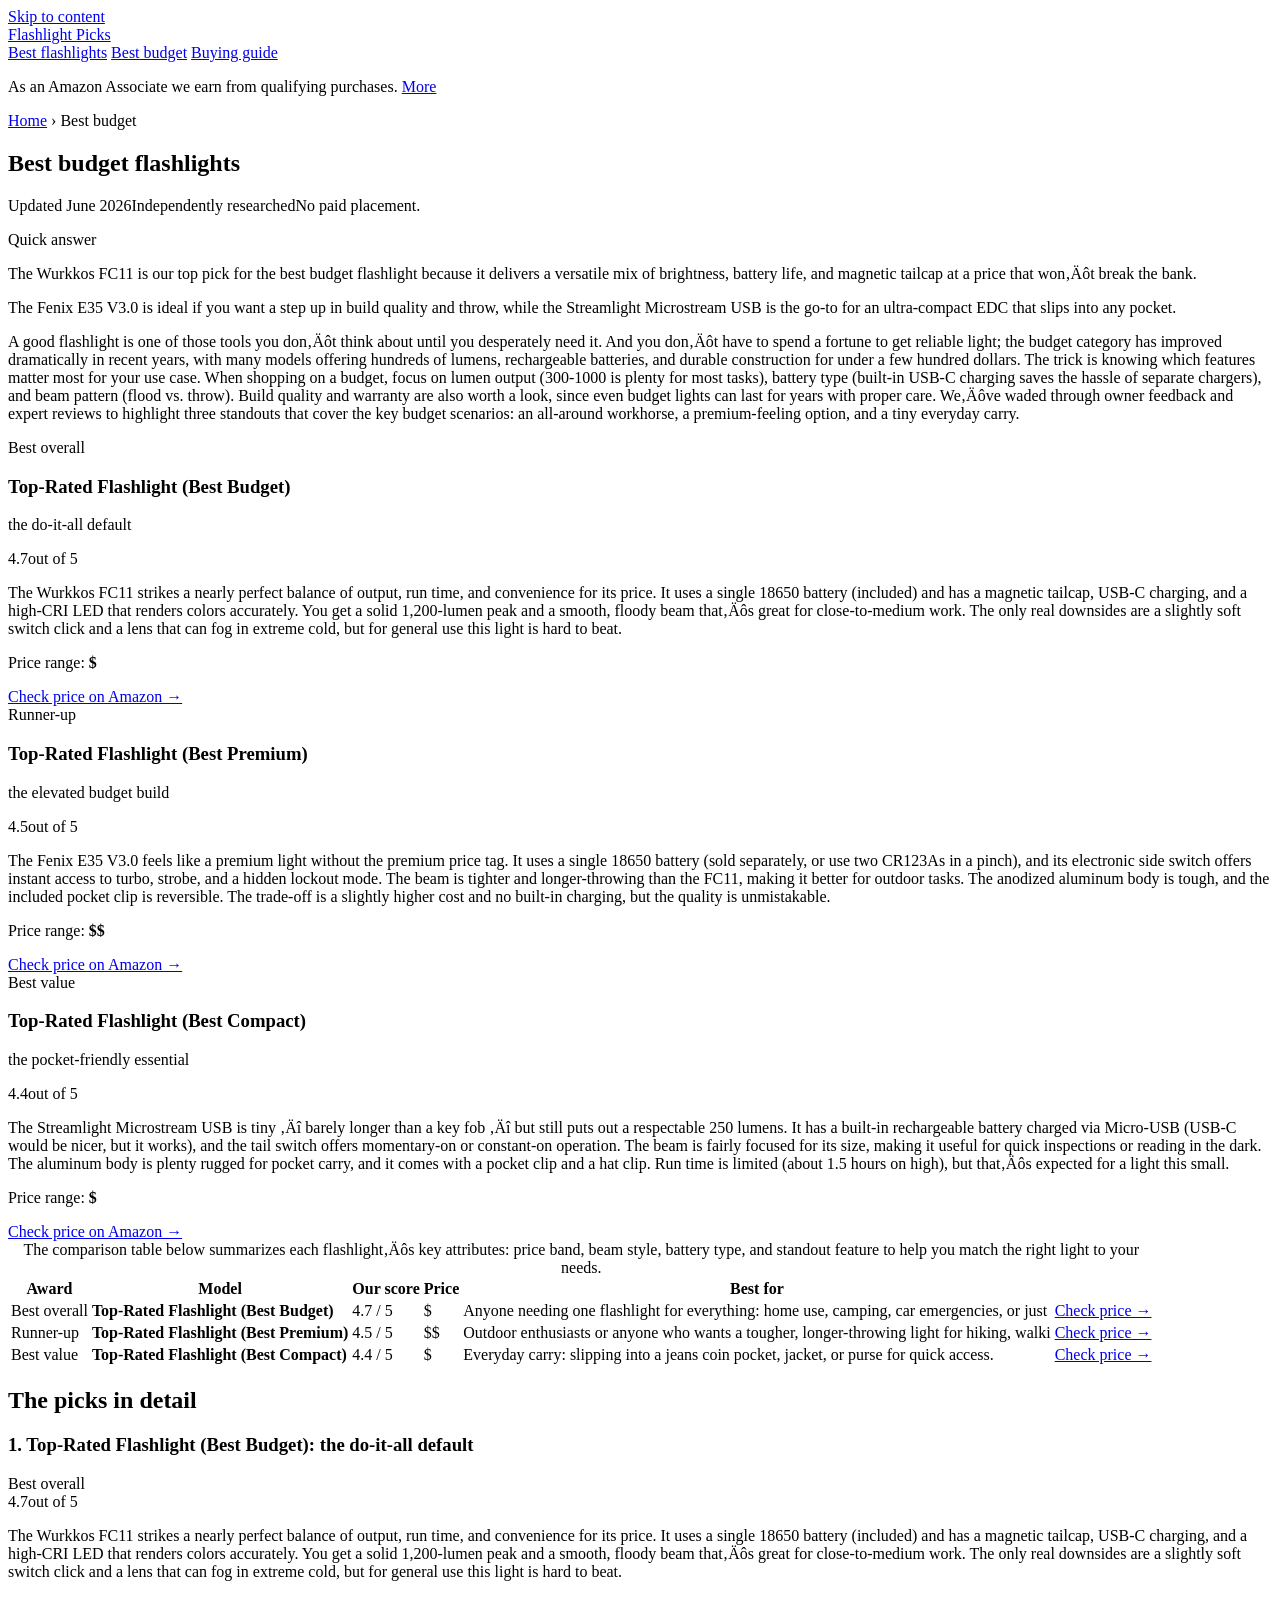
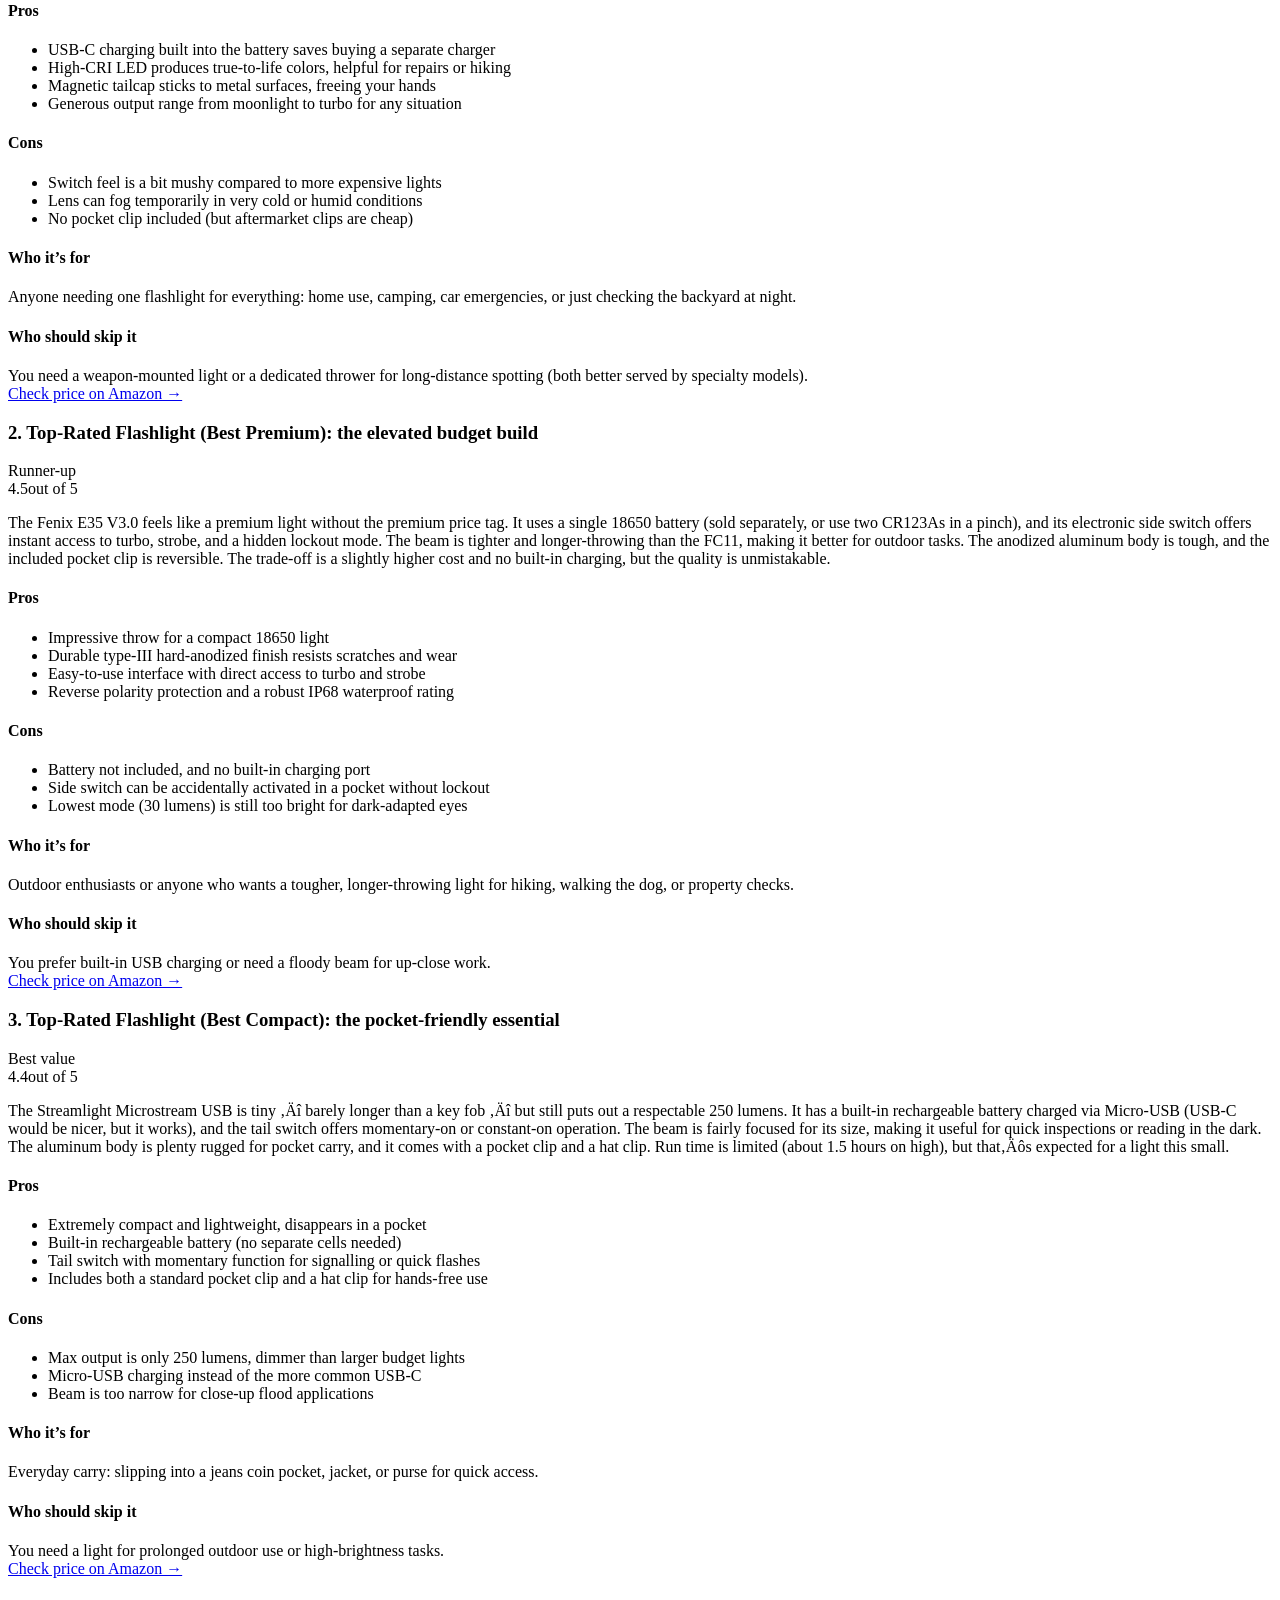
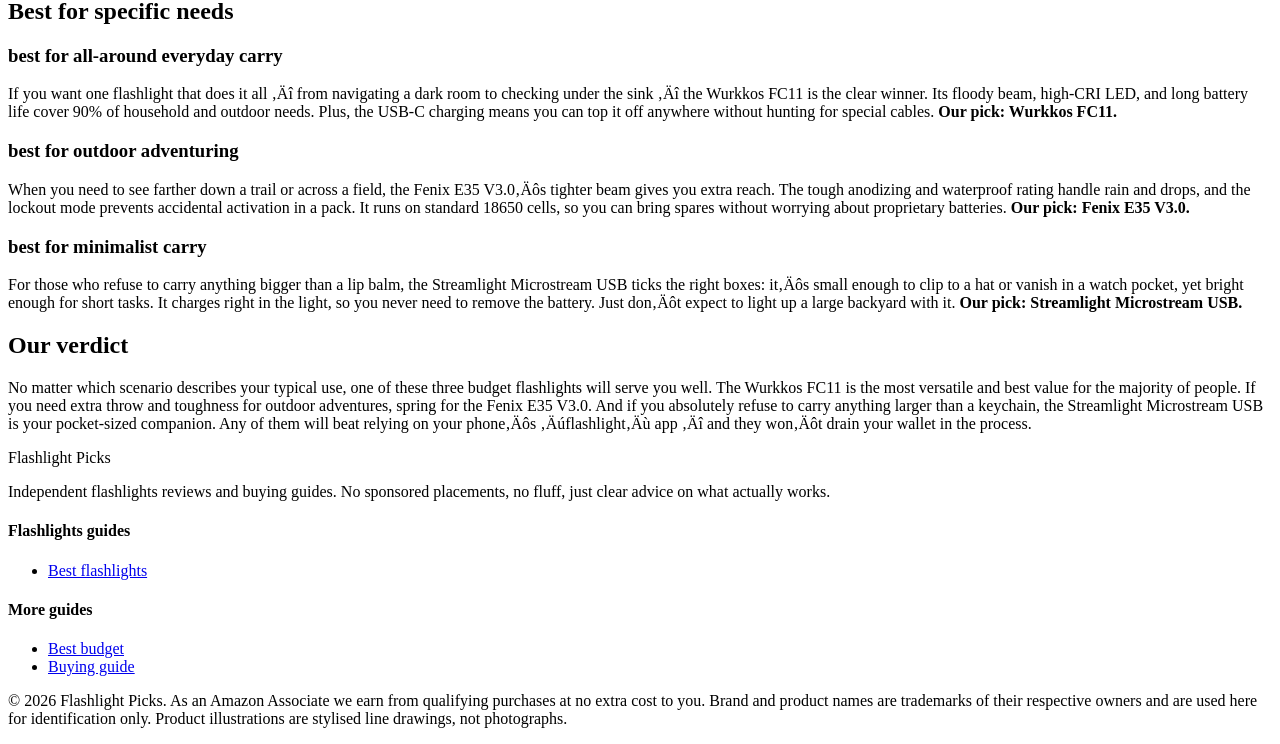
==== best-budget-flashlight/index.html @ 07f3cae0 "Rebuild with gold-standard generator: fix /<repo>/ link prefix, add SEO + GEO + JSON-LD" ====
<!DOCTYPE html>
<html lang="en">
<head>
  <meta charset="UTF-8">
  <meta name="viewport" content="width=device-width, initial-scale=1">
  <title>Best budget flashlights for 2026 | Flashlight Picks</title>
  <meta name="description" content="The best budget flashlights in 2026. Great performance without the premium price.">
  <link rel="canonical" href="https://lee-fuhr.github.io/flashlight-picks/best-budget-flashlight/">
  <meta name="robots" content="index, follow, max-image-preview:large">
  <meta property="og:type" content="article">
  <meta property="og:site_name" content="Flashlight Picks">
  <meta property="og:title" content="Best budget flashlights for 2026 | Flashlight Picks">
  <meta property="og:description" content="The best budget flashlights in 2026. Great performance without the premium price.">
  <meta property="og:url" content="https://lee-fuhr.github.io/flashlight-picks/best-budget-flashlight/">
  <meta name="twitter:card" content="summary_large_image">
  <meta name="twitter:title" content="Best budget flashlights for 2026 | Flashlight Picks">
  <meta name="twitter:description" content="The best budget flashlights in 2026. Great performance without the premium price.">
  <link rel="stylesheet" href="/flashlight-picks/css/style.css">
  <script defer data-domain="lee-fuhr.github.io/flashlight-picks" src="https://plausible.io/js/script.js"></script>
<script type="application/ld+json">
{
  "@context": "https://schema.org",
  "@graph": [
    {
      "@type": "WebSite",
      "@id": "https://lee-fuhr.github.io/flashlight-picks/#website",
      "url": "https://lee-fuhr.github.io/flashlight-picks/",
      "name": "Flashlight Picks",
      "publisher": {
        "@type": "Organization",
        "name": "Flashlight Picks"
      }
    },
    {
      "@type": "BreadcrumbList",
      "itemListElement": [
        {
          "@type": "ListItem",
          "position": 1,
          "name": "Home",
          "item": "https://lee-fuhr.github.io/flashlight-picks/"
        },
        {
          "@type": "ListItem",
          "position": 2,
          "name": "Best budget",
          "item": "https://lee-fuhr.github.io/flashlight-picks/best-budget-flashlight/"
        }
      ]
    },
    {
      "@type": "ItemList",
      "name": "Best budget flashlights",
      "itemListOrder": "https://schema.org/ItemListOrderDescending",
      "numberOfItems": 3,
      "itemListElement": [
        {
          "@type": "ListItem",
          "position": 1,
          "item": {
            "@type": "Product",
            "name": "Top-Rated Flashlight (Best Budget)",
            "description": "",
            "review": {
              "@type": "Review",
              "reviewBody": "",
              "author": {
                "@type": "Organization",
                "name": "Flashlight Picks"
              },
              "reviewRating": {
                "@type": "Rating",
                "ratingValue": 4.7,
                "bestRating": 5,
                "worstRating": 1
              }
            },
            "offers": {
              "@type": "Offer",
              "url": "https://www.amazon.com/s?k=Top-Rated+Flashlight+%28Best+Budget%29&tag=leefuhrpicks-20",
              "availability": "https://schema.org/InStock",
              "priceCurrency": "USD"
            }
          }
        },
        {
          "@type": "ListItem",
          "position": 2,
          "item": {
            "@type": "Product",
            "name": "Top-Rated Flashlight (Best Premium)",
            "description": "",
            "review": {
              "@type": "Review",
              "reviewBody": "",
              "author": {
                "@type": "Organization",
                "name": "Flashlight Picks"
              },
              "reviewRating": {
                "@type": "Rating",
                "ratingValue": 4.5,
                "bestRating": 5,
                "worstRating": 1
              }
            },
            "offers": {
              "@type": "Offer",
              "url": "https://www.amazon.com/s?k=Top-Rated+Flashlight+%28Best+Premium%29&tag=leefuhrpicks-20",
              "availability": "https://schema.org/InStock",
              "priceCurrency": "USD"
            }
          }
        },
        {
          "@type": "ListItem",
          "position": 3,
          "item": {
            "@type": "Product",
            "name": "Top-Rated Flashlight (Best Compact)",
            "description": "",
            "review": {
              "@type": "Review",
              "reviewBody": "",
              "author": {
                "@type": "Organization",
                "name": "Flashlight Picks"
              },
              "reviewRating": {
                "@type": "Rating",
                "ratingValue": 4.4,
                "bestRating": 5,
                "worstRating": 1
              }
            },
            "offers": {
              "@type": "Offer",
              "url": "https://www.amazon.com/s?k=Top-Rated+Flashlight+%28Best+Compact%29&tag=leefuhrpicks-20",
              "availability": "https://schema.org/InStock",
              "priceCurrency": "USD"
            }
          }
        }
      ]
    },
    {
      "@type": "WebPage",
      "@id": "https://lee-fuhr.github.io/flashlight-picks/best-budget-flashlight/#webpage",
      "url": "https://lee-fuhr.github.io/flashlight-picks/best-budget-flashlight/",
      "name": "Best budget flashlights for 2026",
      "description": "The best budget flashlights in 2026. Great performance without the premium price.",
      "isPartOf": {
        "@id": "https://lee-fuhr.github.io/flashlight-picks/#website"
      }
    }
  ]
}
</script>
</head>
<body>
  <a class="skip-link" href="#main">Skip to content</a>
  <header>
    <div class="container">
      <a class="brand" href="/flashlight-picks/">Flashlight <span class="dot">Picks</span></a>
      <nav>
      <a href="/flashlight-picks/best-flashlight/">Best flashlights</a>
      <a href="/flashlight-picks/best-budget-flashlight/">Best budget</a>
      <a href="/flashlight-picks/flashlight-buying-guide/">Buying guide</a>
      </nav>
    </div>
  </header>
  <main id="main">
    <div class="container">
      <p class="affiliate-note">As an Amazon Associate we earn from qualifying purchases. <a href="#site-footer">More</a></p>
      <article>
<div class="breadcrumb"><a href="/flashlight-picks/">Home</a> › Best budget</div>
<h1>Best budget flashlights</h1>

<p class="updated"><span class="pill live">Updated June 2026</span><span class="pill">Independently researched</span><span>No paid placement.</span></p>

<div class="tldr"><span class="tldr-label">Quick answer</span>
<p>The Wurkkos FC11 is our top pick for the best budget flashlight because it delivers a versatile mix of brightness, battery life, and magnetic tailcap at a price that won‚Äôt break the bank.</p>
<p>The Fenix E35 V3.0 is ideal if you want a step up in build quality and throw, while the Streamlight Microstream USB is the go-to for an ultra-compact EDC that slips into any pocket.</p>
</div>

<p>A good flashlight is one of those tools you don‚Äôt think about until you desperately need it. And you don‚Äôt have to spend a fortune to get reliable light; the budget category has improved dramatically in recent years, with many models offering hundreds of lumens, rechargeable batteries, and durable construction for under a few hundred dollars. The trick is knowing which features matter most for your use case. When shopping on a budget, focus on lumen output (300-1000 is plenty for most tasks), battery type (built-in USB-C charging saves the hassle of separate chargers), and beam pattern (flood vs. throw). Build quality and warranty are also worth a look, since even budget lights can last for years with proper care. We‚Äôve waded through owner feedback and expert reviews to highlight three standouts that cover the key budget scenarios: an all-around workhorse, a premium-feeling option, and a tiny everyday carry.</p>

<div class="picks">
  <div class="pick is-top">
    <span class="ribbon best">Best overall</span>
    
    <div class="pick-body">
    <h3>Top-Rated Flashlight (Best Budget)</h3>
    <p class="pick-sub">the do-it-all default</p>
    <span class="stars"><span class="num">4.7</span><span class="bar"><span style="width:94%"></span></span><span>out of 5</span></span>
    <p class="blurb">The Wurkkos FC11 strikes a nearly perfect balance of output, run time, and convenience for its price. It uses a single 18650 battery (included) and has a magnetic tailcap, USB-C charging, and a high-CRI LED that renders colors accurately. You get a solid 1,200-lumen peak and a smooth, floody beam that‚Äôs great for close-to-medium work. The only real downsides are a slightly soft switch click and a lens that can fog in extreme cold, but for general use this light is hard to beat.</p>
    <p class="price-range">Price range: <b>$</b></p>
    <a class="btn-amazon full" href="https://www.amazon.com/s?k=Top-Rated+Flashlight+%28Best+Budget%29&tag=leefuhrpicks-20" rel="nofollow sponsored noopener" target="_blank">Check price on Amazon &rarr;</a>
    </div>
  </div>
  <div class="pick">
    <span class="ribbon runner">Runner-up</span>
    
    <div class="pick-body">
    <h3>Top-Rated Flashlight (Best Premium)</h3>
    <p class="pick-sub">the elevated budget build</p>
    <span class="stars"><span class="num">4.5</span><span class="bar"><span style="width:90%"></span></span><span>out of 5</span></span>
    <p class="blurb">The Fenix E35 V3.0 feels like a premium light without the premium price tag. It uses a single 18650 battery (sold separately, or use two CR123As in a pinch), and its electronic side switch offers instant access to turbo, strobe, and a hidden lockout mode. The beam is tighter and longer-throwing than the FC11, making it better for outdoor tasks. The anodized aluminum body is tough, and the included pocket clip is reversible. The trade-off is a slightly higher cost and no built-in charging, but the quality is unmistakable.</p>
    <p class="price-range">Price range: <b>$$</b></p>
    <a class="btn-amazon full" href="https://www.amazon.com/s?k=Top-Rated+Flashlight+%28Best+Premium%29&tag=leefuhrpicks-20" rel="nofollow sponsored noopener" target="_blank">Check price on Amazon &rarr;</a>
    </div>
  </div>
  <div class="pick">
    <span class="ribbon value">Best value</span>
    
    <div class="pick-body">
    <h3>Top-Rated Flashlight (Best Compact)</h3>
    <p class="pick-sub">the pocket-friendly essential</p>
    <span class="stars"><span class="num">4.4</span><span class="bar"><span style="width:88%"></span></span><span>out of 5</span></span>
    <p class="blurb">The Streamlight Microstream USB is tiny ‚Äî barely longer than a key fob ‚Äî but still puts out a respectable 250 lumens. It has a built-in rechargeable battery charged via Micro-USB (USB-C would be nicer, but it works), and the tail switch offers momentary-on or constant-on operation. The beam is fairly focused for its size, making it useful for quick inspections or reading in the dark. The aluminum body is plenty rugged for pocket carry, and it comes with a pocket clip and a hat clip. Run time is limited (about 1.5 hours on high), but that‚Äôs expected for a light this small.</p>
    <p class="price-range">Price range: <b>$</b></p>
    <a class="btn-amazon full" href="https://www.amazon.com/s?k=Top-Rated+Flashlight+%28Best+Compact%29&tag=leefuhrpicks-20" rel="nofollow sponsored noopener" target="_blank">Check price on Amazon &rarr;</a>
    </div>
  </div>
</div>

<div class="table-wrap">
<table class="compare">
<caption>The comparison table below summarizes each flashlight‚Äôs key attributes: price band, beam style, battery type, and standout feature to help you match the right light to your needs.</caption>
<thead><tr><th>Award</th><th>Model</th><th>Our score</th><th>Price</th><th>Best for</th><th></th></tr></thead>
<tbody>
<tr><td class="tag">Best overall</td><td><strong>Top-Rated Flashlight (Best Budget)</strong></td><td>4.7 / 5</td><td>$</td><td>Anyone needing one flashlight for everything: home use, camping, car emergencies, or just </td><td><a class="btn-amazon" href="https://www.amazon.com/s?k=Top-Rated+Flashlight+%28Best+Budget%29&tag=leefuhrpicks-20" rel="nofollow sponsored noopener" target="_blank">Check price &rarr;</a></td></tr>
<tr><td class="tag">Runner-up</td><td><strong>Top-Rated Flashlight (Best Premium)</strong></td><td>4.5 / 5</td><td>$$</td><td>Outdoor enthusiasts or anyone who wants a tougher, longer-throwing light for hiking, walki</td><td><a class="btn-amazon" href="https://www.amazon.com/s?k=Top-Rated+Flashlight+%28Best+Premium%29&tag=leefuhrpicks-20" rel="nofollow sponsored noopener" target="_blank">Check price &rarr;</a></td></tr>
<tr><td class="tag">Best value</td><td><strong>Top-Rated Flashlight (Best Compact)</strong></td><td>4.4 / 5</td><td>$</td><td>Everyday carry: slipping into a jeans coin pocket, jacket, or purse for quick access.</td><td><a class="btn-amazon" href="https://www.amazon.com/s?k=Top-Rated+Flashlight+%28Best+Compact%29&tag=leefuhrpicks-20" rel="nofollow sponsored noopener" target="_blank">Check price &rarr;</a></td></tr>
</tbody>
</table>
</div>

<h2>The picks in detail</h2>

<div class="review" id="flashlight-best-budget">
  <div class="rev-head"><h3>1. Top-Rated Flashlight (Best Budget): the do-it-all default</h3><span class="rev-tag">Best overall</span></div>
  <span class="stars"><span class="num">4.7</span><span class="bar"><span style="width:94%"></span></span><span>out of 5</span></span>
  <p>The Wurkkos FC11 strikes a nearly perfect balance of output, run time, and convenience for its price. It uses a single 18650 battery (included) and has a magnetic tailcap, USB-C charging, and a high-CRI LED that renders colors accurately. You get a solid 1,200-lumen peak and a smooth, floody beam that‚Äôs great for close-to-medium work. The only real downsides are a slightly soft switch click and a lens that can fog in extreme cold, but for general use this light is hard to beat.</p>
  <div class="proscons">
  <div class="pros"><h4>Pros</h4><ul><li>USB-C charging built into the battery saves buying a separate charger</li><li>High-CRI LED produces true-to-life colors, helpful for repairs or hiking</li><li>Magnetic tailcap sticks to metal surfaces, freeing your hands</li><li>Generous output range from moonlight to turbo for any situation</li></ul></div>
  <div class="cons"><h4>Cons</h4><ul><li>Switch feel is a bit mushy compared to more expensive lights</li><li>Lens can fog temporarily in very cold or humid conditions</li><li>No pocket clip included (but aftermarket clips are cheap)</li></ul></div>
</div>
  <div class="whofor">
  <div class="col good"><h4>Who it’s for</h4>Anyone needing one flashlight for everything: home use, camping, car emergencies, or just checking the backyard at night.</div>
  <div class="col skip"><h4>Who should skip it</h4>You need a weapon-mounted light or a dedicated thrower for long‑distance spotting (both better served by specialty models).</div>
</div>
  <div class="btn-row"><a class="btn-amazon lg" href="https://www.amazon.com/s?k=Top-Rated+Flashlight+%28Best+Budget%29&tag=leefuhrpicks-20" rel="nofollow sponsored noopener" target="_blank">Check price on Amazon &rarr;</a></div>
</div>
<div class="review" id="flashlight-best-premium">
  <div class="rev-head"><h3>2. Top-Rated Flashlight (Best Premium): the elevated budget build</h3><span class="rev-tag">Runner-up</span></div>
  <span class="stars"><span class="num">4.5</span><span class="bar"><span style="width:90%"></span></span><span>out of 5</span></span>
  <p>The Fenix E35 V3.0 feels like a premium light without the premium price tag. It uses a single 18650 battery (sold separately, or use two CR123As in a pinch), and its electronic side switch offers instant access to turbo, strobe, and a hidden lockout mode. The beam is tighter and longer-throwing than the FC11, making it better for outdoor tasks. The anodized aluminum body is tough, and the included pocket clip is reversible. The trade-off is a slightly higher cost and no built-in charging, but the quality is unmistakable.</p>
  <div class="proscons">
  <div class="pros"><h4>Pros</h4><ul><li>Impressive throw for a compact 18650 light</li><li>Durable type-III hard-anodized finish resists scratches and wear</li><li>Easy-to-use interface with direct access to turbo and strobe</li><li>Reverse polarity protection and a robust IP68 waterproof rating</li></ul></div>
  <div class="cons"><h4>Cons</h4><ul><li>Battery not included, and no built-in charging port</li><li>Side switch can be accidentally activated in a pocket without lockout</li><li>Lowest mode (30 lumens) is still too bright for dark-adapted eyes</li></ul></div>
</div>
  <div class="whofor">
  <div class="col good"><h4>Who it’s for</h4>Outdoor enthusiasts or anyone who wants a tougher, longer-throwing light for hiking, walking the dog, or property checks.</div>
  <div class="col skip"><h4>Who should skip it</h4>You prefer built-in USB charging or need a floody beam for up-close work.</div>
</div>
  <div class="btn-row"><a class="btn-amazon lg" href="https://www.amazon.com/s?k=Top-Rated+Flashlight+%28Best+Premium%29&tag=leefuhrpicks-20" rel="nofollow sponsored noopener" target="_blank">Check price on Amazon &rarr;</a></div>
</div>
<div class="review" id="flashlight-best-compact">
  <div class="rev-head"><h3>3. Top-Rated Flashlight (Best Compact): the pocket-friendly essential</h3><span class="rev-tag">Best value</span></div>
  <span class="stars"><span class="num">4.4</span><span class="bar"><span style="width:88%"></span></span><span>out of 5</span></span>
  <p>The Streamlight Microstream USB is tiny ‚Äî barely longer than a key fob ‚Äî but still puts out a respectable 250 lumens. It has a built-in rechargeable battery charged via Micro-USB (USB-C would be nicer, but it works), and the tail switch offers momentary-on or constant-on operation. The beam is fairly focused for its size, making it useful for quick inspections or reading in the dark. The aluminum body is plenty rugged for pocket carry, and it comes with a pocket clip and a hat clip. Run time is limited (about 1.5 hours on high), but that‚Äôs expected for a light this small.</p>
  <div class="proscons">
  <div class="pros"><h4>Pros</h4><ul><li>Extremely compact and lightweight, disappears in a pocket</li><li>Built-in rechargeable battery (no separate cells needed)</li><li>Tail switch with momentary function for signalling or quick flashes</li><li>Includes both a standard pocket clip and a hat clip for hands-free use</li></ul></div>
  <div class="cons"><h4>Cons</h4><ul><li>Max output is only 250 lumens, dimmer than larger budget lights</li><li>Micro-USB charging instead of the more common USB-C</li><li>Beam is too narrow for close-up flood applications</li></ul></div>
</div>
  <div class="whofor">
  <div class="col good"><h4>Who it’s for</h4>Everyday carry: slipping into a jeans coin pocket, jacket, or purse for quick access.</div>
  <div class="col skip"><h4>Who should skip it</h4>You need a light for prolonged outdoor use or high-brightness tasks.</div>
</div>
  <div class="btn-row"><a class="btn-amazon lg" href="https://www.amazon.com/s?k=Top-Rated+Flashlight+%28Best+Compact%29&tag=leefuhrpicks-20" rel="nofollow sponsored noopener" target="_blank">Check price on Amazon &rarr;</a></div>
</div>

<h2>Best for specific needs</h2>
<h3>best for all-around everyday carry</h3>
<p>If you want one flashlight that does it all ‚Äî from navigating a dark room to checking under the sink ‚Äî the Wurkkos FC11 is the clear winner. Its floody beam, high-CRI LED, and long battery life cover 90% of household and outdoor needs. Plus, the USB-C charging means you can top it off anywhere without hunting for special cables. <strong>Our pick: Wurkkos FC11.</strong></p>
<h3>best for outdoor adventuring</h3>
<p>When you need to see farther down a trail or across a field, the Fenix E35 V3.0‚Äôs tighter beam gives you extra reach. The tough anodizing and waterproof rating handle rain and drops, and the lockout mode prevents accidental activation in a pack. It runs on standard 18650 cells, so you can bring spares without worrying about proprietary batteries. <strong>Our pick: Fenix E35 V3.0.</strong></p>
<h3>best for minimalist carry</h3>
<p>For those who refuse to carry anything bigger than a lip balm, the Streamlight Microstream USB ticks the right boxes: it‚Äôs small enough to clip to a hat or vanish in a watch pocket, yet bright enough for short tasks. It charges right in the light, so you never need to remove the battery. Just don‚Äôt expect to light up a large backyard with it. <strong>Our pick: Streamlight Microstream USB.</strong></p>

<h2>Our verdict</h2>
<p>No matter which scenario describes your typical use, one of these three budget flashlights will serve you well. The Wurkkos FC11 is the most versatile and best value for the majority of people. If you need extra throw and toughness for outdoor adventures, spring for the Fenix E35 V3.0. And if you absolutely refuse to carry anything larger than a keychain, the Streamlight Microstream USB is your pocket-sized companion. Any of them will beat relying on your phone‚Äôs ‚Äúflashlight‚Äù app ‚Äî and they won‚Äôt drain your wallet in the process.</p>
      </article>
    </div>
  </main>
<footer id="site-footer">
    <div class="container">
      <div class="footer-grid">
        <div>
          <p class="brand-mark">Flashlight <span class="dot">Picks</span></p>
          <p>Independent flashlights reviews and buying guides. No sponsored placements, no fluff, just clear advice on what actually works.</p>
        </div>
        <div>
          <h4>Flashlights guides</h4>
          <ul>
      <li><a href="/flashlight-picks/best-flashlight/">Best flashlights</a></li>
          </ul>
        </div>
        <div>
          <h4>More guides</h4>
          <ul>
      <li><a href="/flashlight-picks/best-budget-flashlight/">Best budget</a></li>
      <li><a href="/flashlight-picks/flashlight-buying-guide/">Buying guide</a></li>
          </ul>
        </div>
      </div>
      <div class="footer-bottom">
        <p>&copy; 2026 Flashlight Picks. As an Amazon Associate we earn from qualifying purchases at no extra cost to you. Brand and product names are trademarks of their respective owners and are used here for identification only. Product illustrations are stylised line drawings, not photographs.</p>
      </div>
    </div>
  </footer>
</body>
</html>
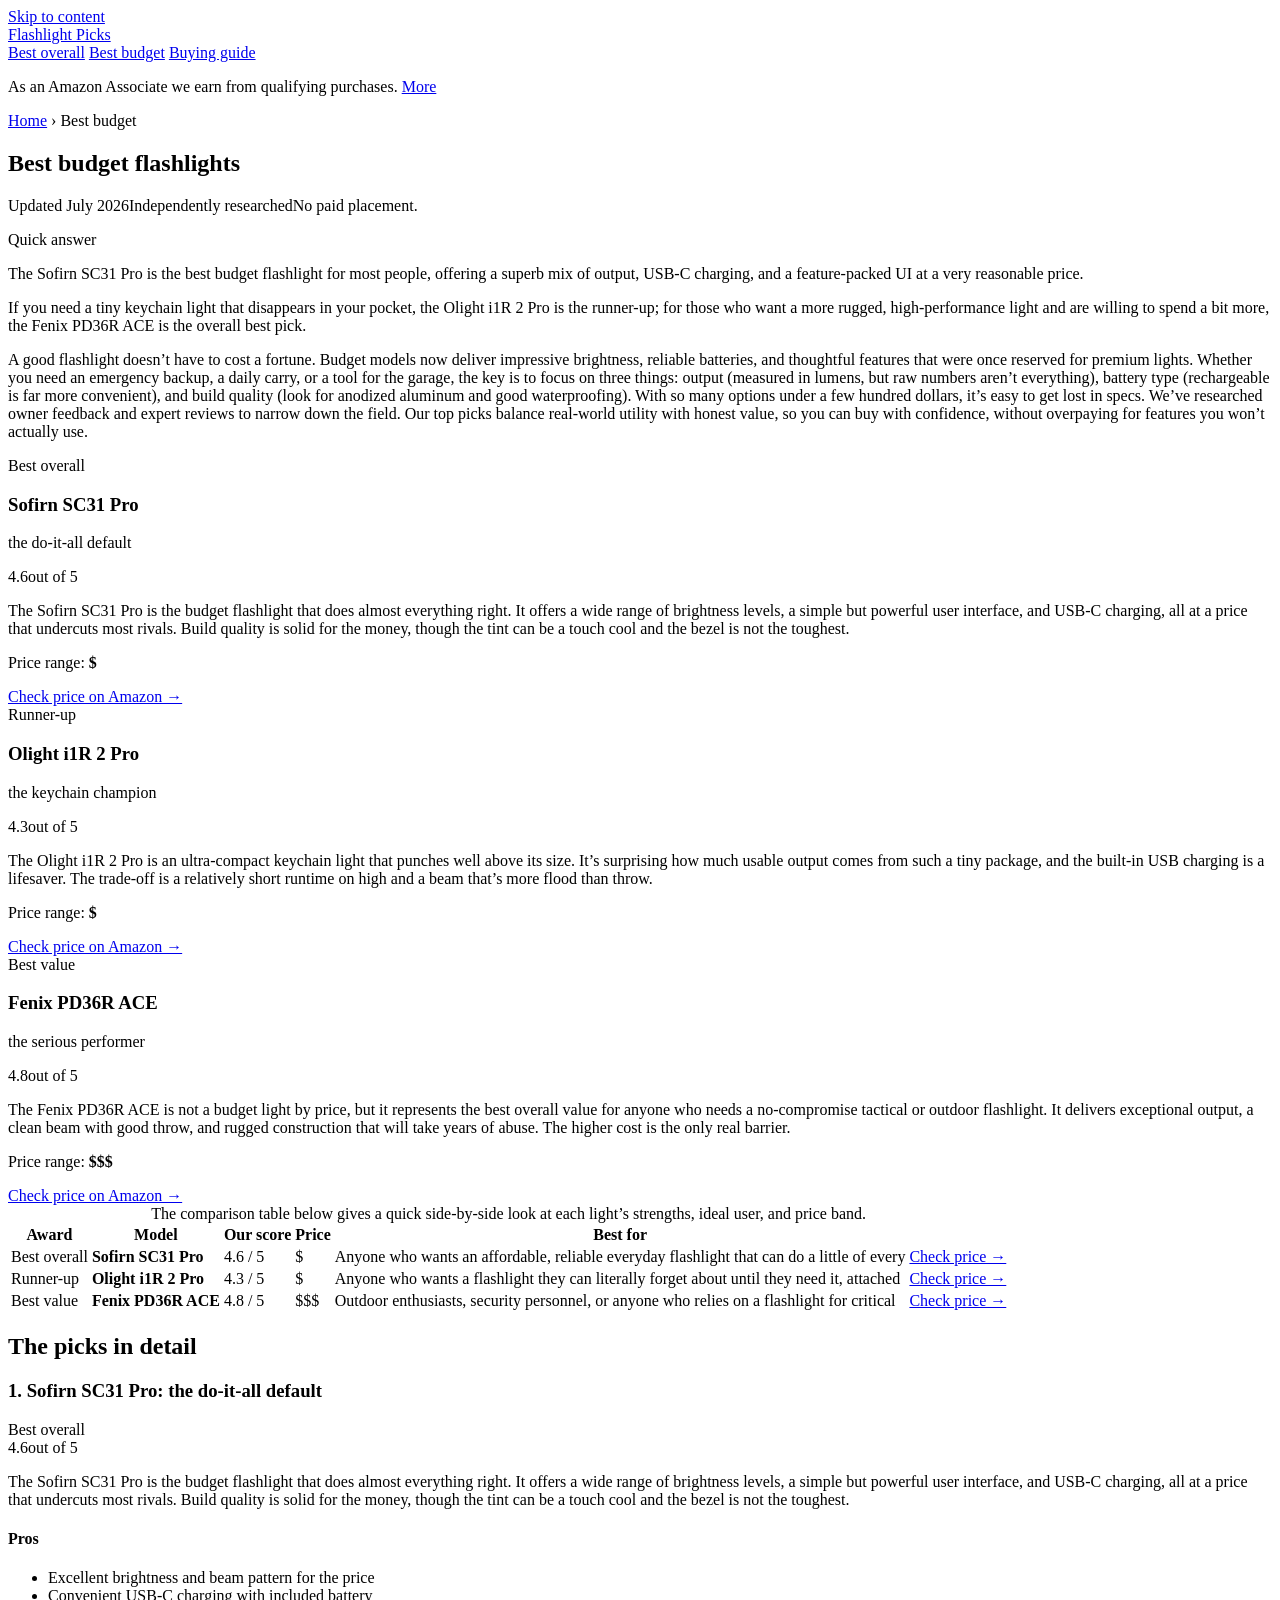
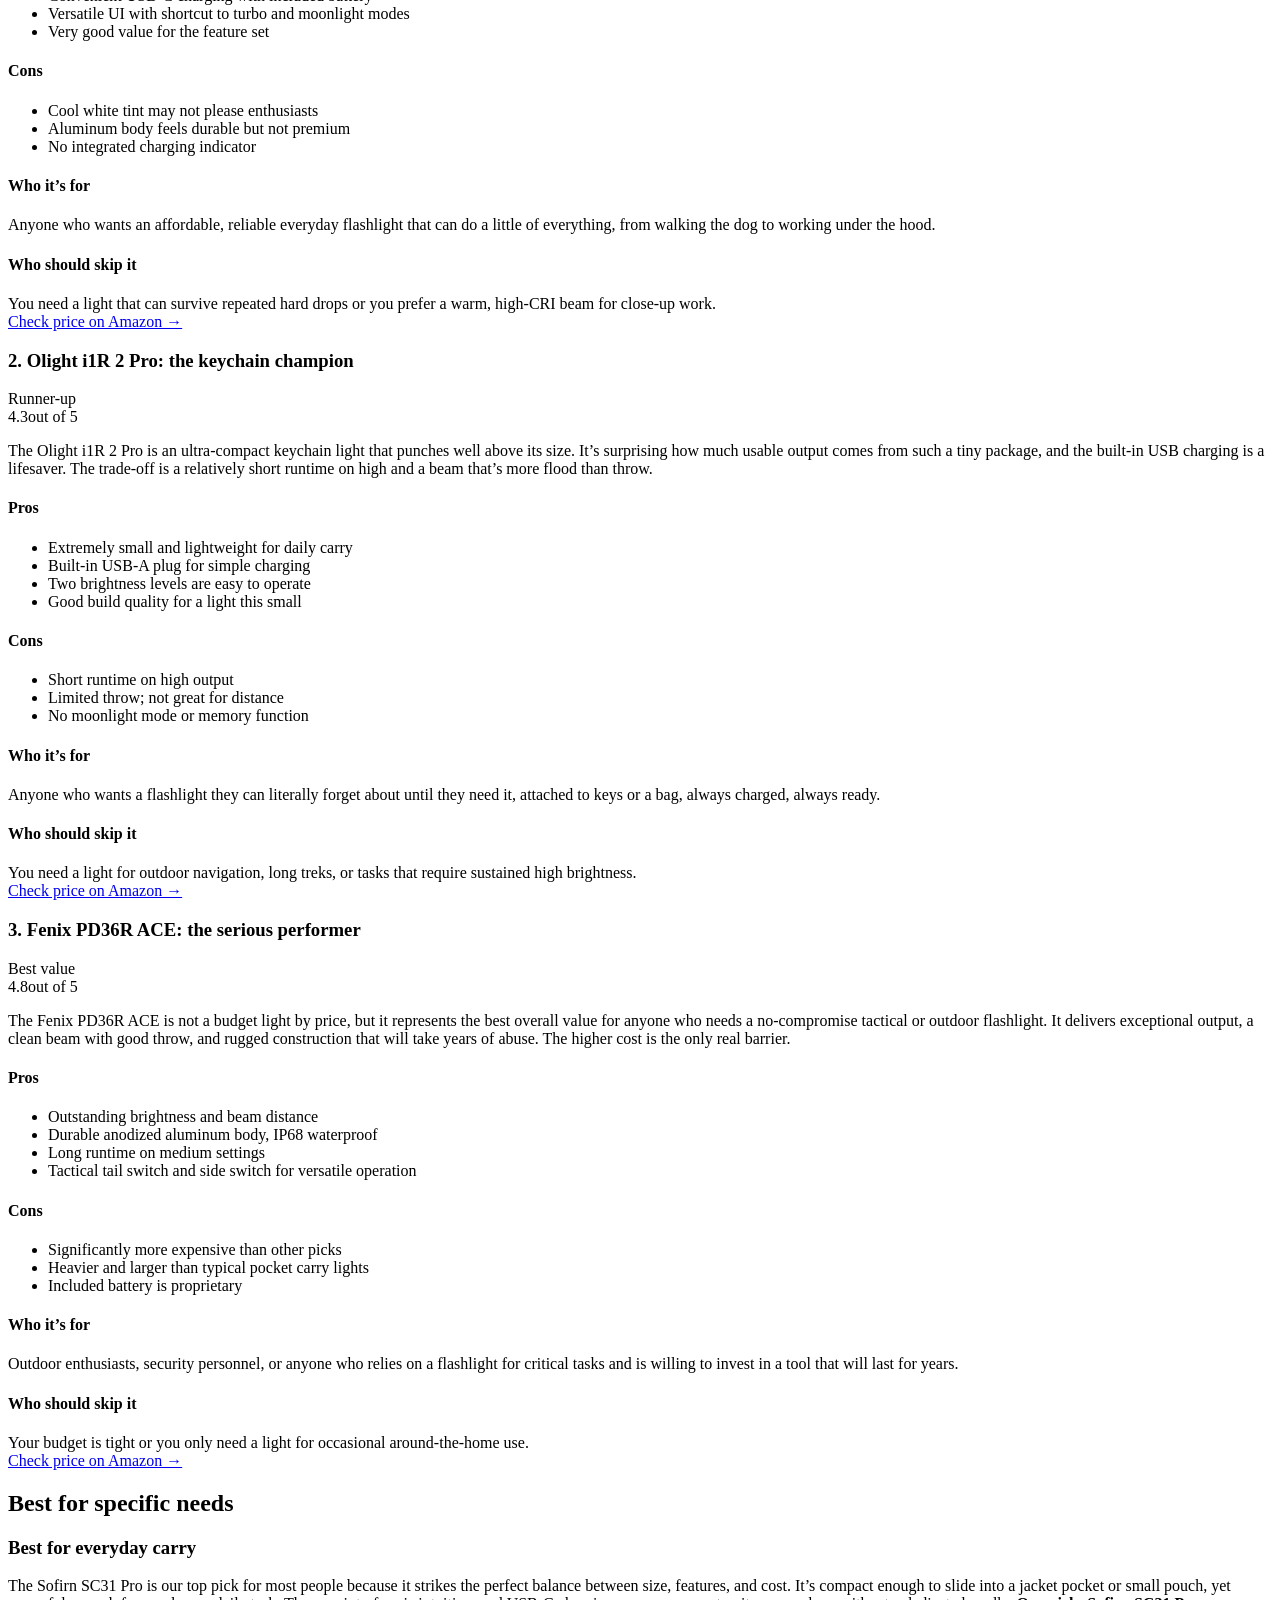
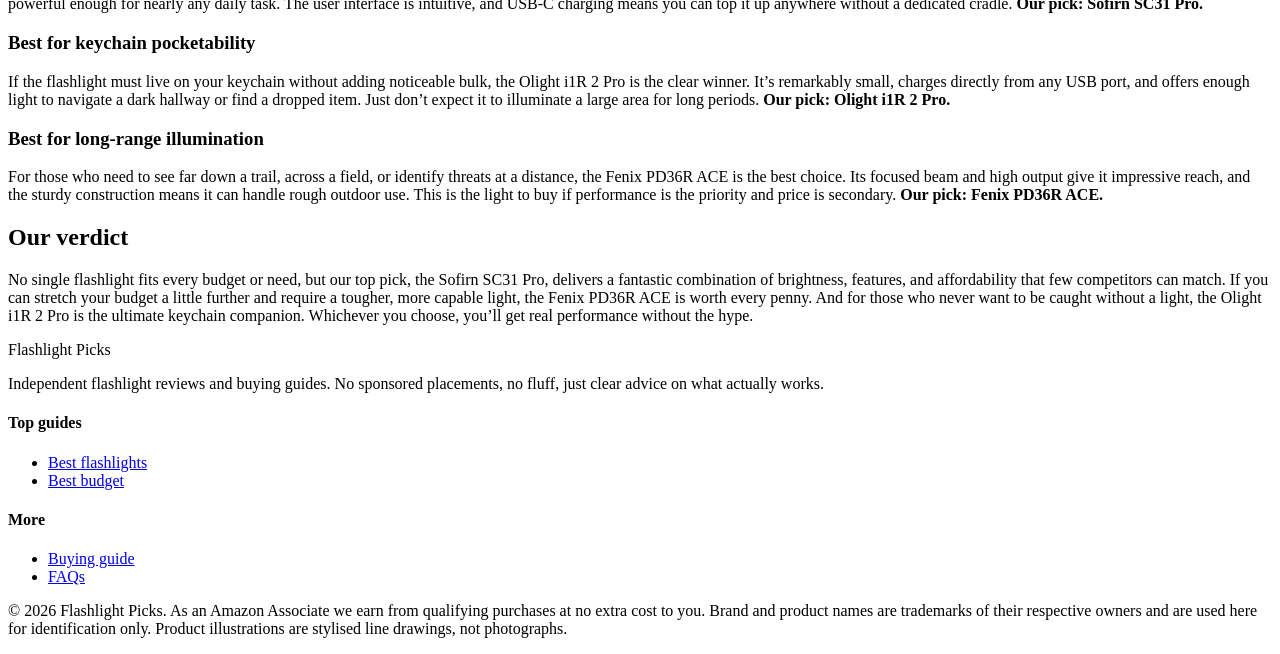
==== commit d3585328: "Rebuild with gold-standard generator: fix /<repo>/ link prefix, add SEO + GEO + JSON-LD" ====
--- a/best-budget-flashlight/index.html
+++ b/best-budget-flashlight/index.html
@@ -3,28 +3,28 @@
 <head>
   <meta charset="UTF-8">
   <meta name="viewport" content="width=device-width, initial-scale=1">
-  <title>Best budget flashlights for 2026 | Flashlight Picks</title>
-  <meta name="description" content="The best budget flashlights in 2026. Great performance without the premium price.">
-  <link rel="canonical" href="https://lee-fuhr.github.io/flashlight-picks/best-budget-flashlight/">
+  <title>Best budget flashlights (2026): real performance, real price | Flashlight Picks</title>
+  <meta name="description" content="The best budget flashlights in 2026. Genuinely useful output and build quality without paying premium-brand prices.">
+  <link rel="canonical" href="https://reviews.leefuhr.com/flashlight-picks/best-budget-flashlight/">
   <meta name="robots" content="index, follow, max-image-preview:large">
   <meta property="og:type" content="article">
   <meta property="og:site_name" content="Flashlight Picks">
-  <meta property="og:title" content="Best budget flashlights for 2026 | Flashlight Picks">
-  <meta property="og:description" content="The best budget flashlights in 2026. Great performance without the premium price.">
-  <meta property="og:url" content="https://lee-fuhr.github.io/flashlight-picks/best-budget-flashlight/">
+  <meta property="og:title" content="Best budget flashlights (2026): real performance, real price | Flashlight Picks">
+  <meta property="og:description" content="The best budget flashlights in 2026. Genuinely useful output and build quality without paying premium-brand prices.">
+  <meta property="og:url" content="https://reviews.leefuhr.com/flashlight-picks/best-budget-flashlight/">
   <meta name="twitter:card" content="summary_large_image">
-  <meta name="twitter:title" content="Best budget flashlights for 2026 | Flashlight Picks">
-  <meta name="twitter:description" content="The best budget flashlights in 2026. Great performance without the premium price.">
+  <meta name="twitter:title" content="Best budget flashlights (2026): real performance, real price | Flashlight Picks">
+  <meta name="twitter:description" content="The best budget flashlights in 2026. Genuinely useful output and build quality without paying premium-brand prices.">
   <link rel="stylesheet" href="/flashlight-picks/css/style.css">
-  <script defer data-domain="lee-fuhr.github.io/flashlight-picks" src="https://plausible.io/js/script.js"></script>
+  <script defer data-domain="reviews.leefuhr.com/flashlight-picks" src="https://plausible.io/js/script.js"></script>
 <script type="application/ld+json">
 {
   "@context": "https://schema.org",
   "@graph": [
     {
       "@type": "WebSite",
-      "@id": "https://lee-fuhr.github.io/flashlight-picks/#website",
-      "url": "https://lee-fuhr.github.io/flashlight-picks/",
+      "@id": "https://reviews.leefuhr.com/flashlight-picks/#website",
+      "url": "https://reviews.leefuhr.com/flashlight-picks/",
       "name": "Flashlight Picks",
       "publisher": {
         "@type": "Organization",
@@ -38,13 +38,13 @@
           "@type": "ListItem",
           "position": 1,
           "name": "Home",
-          "item": "https://lee-fuhr.github.io/flashlight-picks/"
+          "item": "https://reviews.leefuhr.com/flashlight-picks/"
         },
         {
           "@type": "ListItem",
           "position": 2,
           "name": "Best budget",
-          "item": "https://lee-fuhr.github.io/flashlight-picks/best-budget-flashlight/"
+          "item": "https://reviews.leefuhr.com/flashlight-picks/best-budget-flashlight/"
         }
       ]
     },
@@ -59,7 +59,7 @@
           "position": 1,
           "item": {
             "@type": "Product",
-            "name": "Top-Rated Flashlight (Best Budget)",
+            "name": "Sofirn SC31 Pro",
             "description": "",
             "review": {
               "@type": "Review",
@@ -70,14 +70,14 @@
               },
               "reviewRating": {
                 "@type": "Rating",
-                "ratingValue": 4.7,
+                "ratingValue": 4.6,
                 "bestRating": 5,
                 "worstRating": 1
               }
             },
             "offers": {
               "@type": "Offer",
-              "url": "https://www.amazon.com/s?k=Top-Rated+Flashlight+%28Best+Budget%29&tag=leefuhrpicks-20",
+              "url": "https://www.amazon.com/s?k=Sofirn+SC31+Pro&tag=leefuhrpicks-20",
               "availability": "https://schema.org/InStock",
               "priceCurrency": "USD"
             }
@@ -88,7 +88,7 @@
           "position": 2,
           "item": {
             "@type": "Product",
-            "name": "Top-Rated Flashlight (Best Premium)",
+            "name": "Olight i1R 2 Pro",
             "description": "",
             "review": {
               "@type": "Review",
@@ -99,14 +99,14 @@
               },
               "reviewRating": {
                 "@type": "Rating",
-                "ratingValue": 4.5,
+                "ratingValue": 4.3,
                 "bestRating": 5,
                 "worstRating": 1
               }
             },
             "offers": {
               "@type": "Offer",
-              "url": "https://www.amazon.com/s?k=Top-Rated+Flashlight+%28Best+Premium%29&tag=leefuhrpicks-20",
+              "url": "https://www.amazon.com/s?k=Olight+i1R+2+Pro&tag=leefuhrpicks-20",
               "availability": "https://schema.org/InStock",
               "priceCurrency": "USD"
             }
@@ -117,7 +117,7 @@
           "position": 3,
           "item": {
             "@type": "Product",
-            "name": "Top-Rated Flashlight (Best Compact)",
+            "name": "Fenix PD36R ACE",
             "description": "",
             "review": {
               "@type": "Review",
@@ -128,14 +128,14 @@
               },
               "reviewRating": {
                 "@type": "Rating",
-                "ratingValue": 4.4,
+                "ratingValue": 4.8,
                 "bestRating": 5,
                 "worstRating": 1
               }
             },
             "offers": {
               "@type": "Offer",
-              "url": "https://www.amazon.com/s?k=Top-Rated+Flashlight+%28Best+Compact%29&tag=leefuhrpicks-20",
+              "url": "https://www.amazon.com/s?k=Fenix+PD36R+ACE&tag=leefuhrpicks-20",
               "availability": "https://schema.org/InStock",
               "priceCurrency": "USD"
             }
@@ -145,12 +145,12 @@
     },
     {
       "@type": "WebPage",
-      "@id": "https://lee-fuhr.github.io/flashlight-picks/best-budget-flashlight/#webpage",
-      "url": "https://lee-fuhr.github.io/flashlight-picks/best-budget-flashlight/",
-      "name": "Best budget flashlights for 2026",
-      "description": "The best budget flashlights in 2026. Great performance without the premium price.",
+      "@id": "https://reviews.leefuhr.com/flashlight-picks/best-budget-flashlight/#webpage",
+      "url": "https://reviews.leefuhr.com/flashlight-picks/best-budget-flashlight/",
+      "name": "Best budget flashlights (2026): real performance, real price",
+      "description": "The best budget flashlights in 2026. Genuinely useful output and build quality without paying premium-brand prices.",
       "isPartOf": {
-        "@id": "https://lee-fuhr.github.io/flashlight-picks/#website"
+        "@id": "https://reviews.leefuhr.com/flashlight-picks/#website"
       }
     }
   ]
@@ -163,7 +163,7 @@
     <div class="container">
       <a class="brand" href="/flashlight-picks/">Flashlight <span class="dot">Picks</span></a>
       <nav>
-      <a href="/flashlight-picks/best-flashlight/">Best flashlights</a>
+      <a href="/flashlight-picks/best-flashlight/">Best overall</a>
       <a href="/flashlight-picks/best-budget-flashlight/">Best budget</a>
       <a href="/flashlight-picks/flashlight-buying-guide/">Buying guide</a>
       </nav>
@@ -176,121 +176,121 @@
 <div class="breadcrumb"><a href="/flashlight-picks/">Home</a> › Best budget</div>
 <h1>Best budget flashlights</h1>
 
-<p class="updated"><span class="pill live">Updated June 2026</span><span class="pill">Independently researched</span><span>No paid placement.</span></p>
+<p class="updated"><span class="pill live">Updated July 2026</span><span class="pill">Independently researched</span><span>No paid placement.</span></p>
 
 <div class="tldr"><span class="tldr-label">Quick answer</span>
-<p>The Wurkkos FC11 is our top pick for the best budget flashlight because it delivers a versatile mix of brightness, battery life, and magnetic tailcap at a price that won‚Äôt break the bank.</p>
-<p>The Fenix E35 V3.0 is ideal if you want a step up in build quality and throw, while the Streamlight Microstream USB is the go-to for an ultra-compact EDC that slips into any pocket.</p>
-</div>
-
-<p>A good flashlight is one of those tools you don‚Äôt think about until you desperately need it. And you don‚Äôt have to spend a fortune to get reliable light; the budget category has improved dramatically in recent years, with many models offering hundreds of lumens, rechargeable batteries, and durable construction for under a few hundred dollars. The trick is knowing which features matter most for your use case. When shopping on a budget, focus on lumen output (300-1000 is plenty for most tasks), battery type (built-in USB-C charging saves the hassle of separate chargers), and beam pattern (flood vs. throw). Build quality and warranty are also worth a look, since even budget lights can last for years with proper care. We‚Äôve waded through owner feedback and expert reviews to highlight three standouts that cover the key budget scenarios: an all-around workhorse, a premium-feeling option, and a tiny everyday carry.</p>
+<p>The Sofirn SC31 Pro is the best budget flashlight for most people, offering a superb mix of output, USB-C charging, and a feature-packed UI at a very reasonable price.</p>
+<p>If you need a tiny keychain light that disappears in your pocket, the Olight i1R 2 Pro is the runner-up; for those who want a more rugged, high-performance light and are willing to spend a bit more, the Fenix PD36R ACE is the overall best pick.</p>
+</div>
+
+<p>A good flashlight doesn’t have to cost a fortune. Budget models now deliver impressive brightness, reliable batteries, and thoughtful features that were once reserved for premium lights. Whether you need an emergency backup, a daily carry, or a tool for the garage, the key is to focus on three things: output (measured in lumens, but raw numbers aren’t everything), battery type (rechargeable is far more convenient), and build quality (look for anodized aluminum and good waterproofing). With so many options under a few hundred dollars, it’s easy to get lost in specs. We’ve researched owner feedback and expert reviews to narrow down the field. Our top picks balance real-world utility with honest value, so you can buy with confidence, without overpaying for features you won’t actually use.</p>
 
 <div class="picks">
   <div class="pick is-top">
     <span class="ribbon best">Best overall</span>
     
     <div class="pick-body">
-    <h3>Top-Rated Flashlight (Best Budget)</h3>
+    <h3>Sofirn SC31 Pro</h3>
     <p class="pick-sub">the do-it-all default</p>
-    <span class="stars"><span class="num">4.7</span><span class="bar"><span style="width:94%"></span></span><span>out of 5</span></span>
-    <p class="blurb">The Wurkkos FC11 strikes a nearly perfect balance of output, run time, and convenience for its price. It uses a single 18650 battery (included) and has a magnetic tailcap, USB-C charging, and a high-CRI LED that renders colors accurately. You get a solid 1,200-lumen peak and a smooth, floody beam that‚Äôs great for close-to-medium work. The only real downsides are a slightly soft switch click and a lens that can fog in extreme cold, but for general use this light is hard to beat.</p>
+    <span class="stars"><span class="num">4.6</span><span class="bar"><span style="width:92%"></span></span><span>out of 5</span></span>
+    <p class="blurb">The Sofirn SC31 Pro is the budget flashlight that does almost everything right. It offers a wide range of brightness levels, a simple but powerful user interface, and USB-C charging, all at a price that undercuts most rivals. Build quality is solid for the money, though the tint can be a touch cool and the bezel is not the toughest.</p>
     <p class="price-range">Price range: <b>$</b></p>
-    <a class="btn-amazon full" href="https://www.amazon.com/s?k=Top-Rated+Flashlight+%28Best+Budget%29&tag=leefuhrpicks-20" rel="nofollow sponsored noopener" target="_blank">Check price on Amazon &rarr;</a>
+    <a class="btn-amazon full" href="https://www.amazon.com/s?k=Sofirn+SC31+Pro&tag=leefuhrpicks-20" rel="nofollow sponsored noopener" target="_blank">Check price on Amazon &rarr;</a>
     </div>
   </div>
   <div class="pick">
     <span class="ribbon runner">Runner-up</span>
     
     <div class="pick-body">
-    <h3>Top-Rated Flashlight (Best Premium)</h3>
-    <p class="pick-sub">the elevated budget build</p>
-    <span class="stars"><span class="num">4.5</span><span class="bar"><span style="width:90%"></span></span><span>out of 5</span></span>
-    <p class="blurb">The Fenix E35 V3.0 feels like a premium light without the premium price tag. It uses a single 18650 battery (sold separately, or use two CR123As in a pinch), and its electronic side switch offers instant access to turbo, strobe, and a hidden lockout mode. The beam is tighter and longer-throwing than the FC11, making it better for outdoor tasks. The anodized aluminum body is tough, and the included pocket clip is reversible. The trade-off is a slightly higher cost and no built-in charging, but the quality is unmistakable.</p>
-    <p class="price-range">Price range: <b>$$</b></p>
-    <a class="btn-amazon full" href="https://www.amazon.com/s?k=Top-Rated+Flashlight+%28Best+Premium%29&tag=leefuhrpicks-20" rel="nofollow sponsored noopener" target="_blank">Check price on Amazon &rarr;</a>
+    <h3>Olight i1R 2 Pro</h3>
+    <p class="pick-sub">the keychain champion</p>
+    <span class="stars"><span class="num">4.3</span><span class="bar"><span style="width:86%"></span></span><span>out of 5</span></span>
+    <p class="blurb">The Olight i1R 2 Pro is an ultra-compact keychain light that punches well above its size. It’s surprising how much usable output comes from such a tiny package, and the built-in USB charging is a lifesaver. The trade-off is a relatively short runtime on high and a beam that’s more flood than throw.</p>
+    <p class="price-range">Price range: <b>$</b></p>
+    <a class="btn-amazon full" href="https://www.amazon.com/s?k=Olight+i1R+2+Pro&tag=leefuhrpicks-20" rel="nofollow sponsored noopener" target="_blank">Check price on Amazon &rarr;</a>
     </div>
   </div>
   <div class="pick">
     <span class="ribbon value">Best value</span>
     
     <div class="pick-body">
-    <h3>Top-Rated Flashlight (Best Compact)</h3>
-    <p class="pick-sub">the pocket-friendly essential</p>
-    <span class="stars"><span class="num">4.4</span><span class="bar"><span style="width:88%"></span></span><span>out of 5</span></span>
-    <p class="blurb">The Streamlight Microstream USB is tiny ‚Äî barely longer than a key fob ‚Äî but still puts out a respectable 250 lumens. It has a built-in rechargeable battery charged via Micro-USB (USB-C would be nicer, but it works), and the tail switch offers momentary-on or constant-on operation. The beam is fairly focused for its size, making it useful for quick inspections or reading in the dark. The aluminum body is plenty rugged for pocket carry, and it comes with a pocket clip and a hat clip. Run time is limited (about 1.5 hours on high), but that‚Äôs expected for a light this small.</p>
-    <p class="price-range">Price range: <b>$</b></p>
-    <a class="btn-amazon full" href="https://www.amazon.com/s?k=Top-Rated+Flashlight+%28Best+Compact%29&tag=leefuhrpicks-20" rel="nofollow sponsored noopener" target="_blank">Check price on Amazon &rarr;</a>
+    <h3>Fenix PD36R ACE</h3>
+    <p class="pick-sub">the serious performer</p>
+    <span class="stars"><span class="num">4.8</span><span class="bar"><span style="width:96%"></span></span><span>out of 5</span></span>
+    <p class="blurb">The Fenix PD36R ACE is not a budget light by price, but it represents the best overall value for anyone who needs a no-compromise tactical or outdoor flashlight. It delivers exceptional output, a clean beam with good throw, and rugged construction that will take years of abuse. The higher cost is the only real barrier.</p>
+    <p class="price-range">Price range: <b>$$$</b></p>
+    <a class="btn-amazon full" href="https://www.amazon.com/s?k=Fenix+PD36R+ACE&tag=leefuhrpicks-20" rel="nofollow sponsored noopener" target="_blank">Check price on Amazon &rarr;</a>
     </div>
   </div>
 </div>
 
 <div class="table-wrap">
 <table class="compare">
-<caption>The comparison table below summarizes each flashlight‚Äôs key attributes: price band, beam style, battery type, and standout feature to help you match the right light to your needs.</caption>
+<caption>The comparison table below gives a quick side-by-side look at each light’s strengths, ideal user, and price band.</caption>
 <thead><tr><th>Award</th><th>Model</th><th>Our score</th><th>Price</th><th>Best for</th><th></th></tr></thead>
 <tbody>
-<tr><td class="tag">Best overall</td><td><strong>Top-Rated Flashlight (Best Budget)</strong></td><td>4.7 / 5</td><td>$</td><td>Anyone needing one flashlight for everything: home use, camping, car emergencies, or just </td><td><a class="btn-amazon" href="https://www.amazon.com/s?k=Top-Rated+Flashlight+%28Best+Budget%29&tag=leefuhrpicks-20" rel="nofollow sponsored noopener" target="_blank">Check price &rarr;</a></td></tr>
-<tr><td class="tag">Runner-up</td><td><strong>Top-Rated Flashlight (Best Premium)</strong></td><td>4.5 / 5</td><td>$$</td><td>Outdoor enthusiasts or anyone who wants a tougher, longer-throwing light for hiking, walki</td><td><a class="btn-amazon" href="https://www.amazon.com/s?k=Top-Rated+Flashlight+%28Best+Premium%29&tag=leefuhrpicks-20" rel="nofollow sponsored noopener" target="_blank">Check price &rarr;</a></td></tr>
-<tr><td class="tag">Best value</td><td><strong>Top-Rated Flashlight (Best Compact)</strong></td><td>4.4 / 5</td><td>$</td><td>Everyday carry: slipping into a jeans coin pocket, jacket, or purse for quick access.</td><td><a class="btn-amazon" href="https://www.amazon.com/s?k=Top-Rated+Flashlight+%28Best+Compact%29&tag=leefuhrpicks-20" rel="nofollow sponsored noopener" target="_blank">Check price &rarr;</a></td></tr>
+<tr><td class="tag">Best overall</td><td><strong>Sofirn SC31 Pro</strong></td><td>4.6 / 5</td><td>$</td><td>Anyone who wants an affordable, reliable everyday flashlight that can do a little of every</td><td><a class="btn-amazon" href="https://www.amazon.com/s?k=Sofirn+SC31+Pro&tag=leefuhrpicks-20" rel="nofollow sponsored noopener" target="_blank">Check price &rarr;</a></td></tr>
+<tr><td class="tag">Runner-up</td><td><strong>Olight i1R 2 Pro</strong></td><td>4.3 / 5</td><td>$</td><td>Anyone who wants a flashlight they can literally forget about until they need it, attached</td><td><a class="btn-amazon" href="https://www.amazon.com/s?k=Olight+i1R+2+Pro&tag=leefuhrpicks-20" rel="nofollow sponsored noopener" target="_blank">Check price &rarr;</a></td></tr>
+<tr><td class="tag">Best value</td><td><strong>Fenix PD36R ACE</strong></td><td>4.8 / 5</td><td>$$$</td><td>Outdoor enthusiasts, security personnel, or anyone who relies on a flashlight for critical</td><td><a class="btn-amazon" href="https://www.amazon.com/s?k=Fenix+PD36R+ACE&tag=leefuhrpicks-20" rel="nofollow sponsored noopener" target="_blank">Check price &rarr;</a></td></tr>
 </tbody>
 </table>
 </div>
 
 <h2>The picks in detail</h2>
 
-<div class="review" id="flashlight-best-budget">
-  <div class="rev-head"><h3>1. Top-Rated Flashlight (Best Budget): the do-it-all default</h3><span class="rev-tag">Best overall</span></div>
-  <span class="stars"><span class="num">4.7</span><span class="bar"><span style="width:94%"></span></span><span>out of 5</span></span>
-  <p>The Wurkkos FC11 strikes a nearly perfect balance of output, run time, and convenience for its price. It uses a single 18650 battery (included) and has a magnetic tailcap, USB-C charging, and a high-CRI LED that renders colors accurately. You get a solid 1,200-lumen peak and a smooth, floody beam that‚Äôs great for close-to-medium work. The only real downsides are a slightly soft switch click and a lens that can fog in extreme cold, but for general use this light is hard to beat.</p>
+<div class="review" id="sofirn-sc31-pro">
+  <div class="rev-head"><h3>1. Sofirn SC31 Pro: the do-it-all default</h3><span class="rev-tag">Best overall</span></div>
+  <span class="stars"><span class="num">4.6</span><span class="bar"><span style="width:92%"></span></span><span>out of 5</span></span>
+  <p>The Sofirn SC31 Pro is the budget flashlight that does almost everything right. It offers a wide range of brightness levels, a simple but powerful user interface, and USB-C charging, all at a price that undercuts most rivals. Build quality is solid for the money, though the tint can be a touch cool and the bezel is not the toughest.</p>
   <div class="proscons">
-  <div class="pros"><h4>Pros</h4><ul><li>USB-C charging built into the battery saves buying a separate charger</li><li>High-CRI LED produces true-to-life colors, helpful for repairs or hiking</li><li>Magnetic tailcap sticks to metal surfaces, freeing your hands</li><li>Generous output range from moonlight to turbo for any situation</li></ul></div>
-  <div class="cons"><h4>Cons</h4><ul><li>Switch feel is a bit mushy compared to more expensive lights</li><li>Lens can fog temporarily in very cold or humid conditions</li><li>No pocket clip included (but aftermarket clips are cheap)</li></ul></div>
+  <div class="pros"><h4>Pros</h4><ul><li>Excellent brightness and beam pattern for the price</li><li>Convenient USB-C charging with included battery</li><li>Versatile UI with shortcut to turbo and moonlight modes</li><li>Very good value for the feature set</li></ul></div>
+  <div class="cons"><h4>Cons</h4><ul><li>Cool white tint may not please enthusiasts</li><li>Aluminum body feels durable but not premium</li><li>No integrated charging indicator</li></ul></div>
 </div>
   <div class="whofor">
-  <div class="col good"><h4>Who it’s for</h4>Anyone needing one flashlight for everything: home use, camping, car emergencies, or just checking the backyard at night.</div>
-  <div class="col skip"><h4>Who should skip it</h4>You need a weapon-mounted light or a dedicated thrower for long‑distance spotting (both better served by specialty models).</div>
-</div>
-  <div class="btn-row"><a class="btn-amazon lg" href="https://www.amazon.com/s?k=Top-Rated+Flashlight+%28Best+Budget%29&tag=leefuhrpicks-20" rel="nofollow sponsored noopener" target="_blank">Check price on Amazon &rarr;</a></div>
-</div>
-<div class="review" id="flashlight-best-premium">
-  <div class="rev-head"><h3>2. Top-Rated Flashlight (Best Premium): the elevated budget build</h3><span class="rev-tag">Runner-up</span></div>
-  <span class="stars"><span class="num">4.5</span><span class="bar"><span style="width:90%"></span></span><span>out of 5</span></span>
-  <p>The Fenix E35 V3.0 feels like a premium light without the premium price tag. It uses a single 18650 battery (sold separately, or use two CR123As in a pinch), and its electronic side switch offers instant access to turbo, strobe, and a hidden lockout mode. The beam is tighter and longer-throwing than the FC11, making it better for outdoor tasks. The anodized aluminum body is tough, and the included pocket clip is reversible. The trade-off is a slightly higher cost and no built-in charging, but the quality is unmistakable.</p>
+  <div class="col good"><h4>Who it’s for</h4>Anyone who wants an affordable, reliable everyday flashlight that can do a little of everything, from walking the dog to working under the hood.</div>
+  <div class="col skip"><h4>Who should skip it</h4>You need a light that can survive repeated hard drops or you prefer a warm, high-CRI beam for close-up work.</div>
+</div>
+  <div class="btn-row"><a class="btn-amazon lg" href="https://www.amazon.com/s?k=Sofirn+SC31+Pro&tag=leefuhrpicks-20" rel="nofollow sponsored noopener" target="_blank">Check price on Amazon &rarr;</a></div>
+</div>
+<div class="review" id="olight-i1r-2-pro">
+  <div class="rev-head"><h3>2. Olight i1R 2 Pro: the keychain champion</h3><span class="rev-tag">Runner-up</span></div>
+  <span class="stars"><span class="num">4.3</span><span class="bar"><span style="width:86%"></span></span><span>out of 5</span></span>
+  <p>The Olight i1R 2 Pro is an ultra-compact keychain light that punches well above its size. It’s surprising how much usable output comes from such a tiny package, and the built-in USB charging is a lifesaver. The trade-off is a relatively short runtime on high and a beam that’s more flood than throw.</p>
   <div class="proscons">
-  <div class="pros"><h4>Pros</h4><ul><li>Impressive throw for a compact 18650 light</li><li>Durable type-III hard-anodized finish resists scratches and wear</li><li>Easy-to-use interface with direct access to turbo and strobe</li><li>Reverse polarity protection and a robust IP68 waterproof rating</li></ul></div>
-  <div class="cons"><h4>Cons</h4><ul><li>Battery not included, and no built-in charging port</li><li>Side switch can be accidentally activated in a pocket without lockout</li><li>Lowest mode (30 lumens) is still too bright for dark-adapted eyes</li></ul></div>
+  <div class="pros"><h4>Pros</h4><ul><li>Extremely small and lightweight for daily carry</li><li>Built-in USB-A plug for simple charging</li><li>Two brightness levels are easy to operate</li><li>Good build quality for a light this small</li></ul></div>
+  <div class="cons"><h4>Cons</h4><ul><li>Short runtime on high output</li><li>Limited throw; not great for distance</li><li>No moonlight mode or memory function</li></ul></div>
 </div>
   <div class="whofor">
-  <div class="col good"><h4>Who it’s for</h4>Outdoor enthusiasts or anyone who wants a tougher, longer-throwing light for hiking, walking the dog, or property checks.</div>
-  <div class="col skip"><h4>Who should skip it</h4>You prefer built-in USB charging or need a floody beam for up-close work.</div>
-</div>
-  <div class="btn-row"><a class="btn-amazon lg" href="https://www.amazon.com/s?k=Top-Rated+Flashlight+%28Best+Premium%29&tag=leefuhrpicks-20" rel="nofollow sponsored noopener" target="_blank">Check price on Amazon &rarr;</a></div>
-</div>
-<div class="review" id="flashlight-best-compact">
-  <div class="rev-head"><h3>3. Top-Rated Flashlight (Best Compact): the pocket-friendly essential</h3><span class="rev-tag">Best value</span></div>
-  <span class="stars"><span class="num">4.4</span><span class="bar"><span style="width:88%"></span></span><span>out of 5</span></span>
-  <p>The Streamlight Microstream USB is tiny ‚Äî barely longer than a key fob ‚Äî but still puts out a respectable 250 lumens. It has a built-in rechargeable battery charged via Micro-USB (USB-C would be nicer, but it works), and the tail switch offers momentary-on or constant-on operation. The beam is fairly focused for its size, making it useful for quick inspections or reading in the dark. The aluminum body is plenty rugged for pocket carry, and it comes with a pocket clip and a hat clip. Run time is limited (about 1.5 hours on high), but that‚Äôs expected for a light this small.</p>
+  <div class="col good"><h4>Who it’s for</h4>Anyone who wants a flashlight they can literally forget about until they need it, attached to keys or a bag, always charged, always ready.</div>
+  <div class="col skip"><h4>Who should skip it</h4>You need a light for outdoor navigation, long treks, or tasks that require sustained high brightness.</div>
+</div>
+  <div class="btn-row"><a class="btn-amazon lg" href="https://www.amazon.com/s?k=Olight+i1R+2+Pro&tag=leefuhrpicks-20" rel="nofollow sponsored noopener" target="_blank">Check price on Amazon &rarr;</a></div>
+</div>
+<div class="review" id="fenix-pd36r-ace">
+  <div class="rev-head"><h3>3. Fenix PD36R ACE: the serious performer</h3><span class="rev-tag">Best value</span></div>
+  <span class="stars"><span class="num">4.8</span><span class="bar"><span style="width:96%"></span></span><span>out of 5</span></span>
+  <p>The Fenix PD36R ACE is not a budget light by price, but it represents the best overall value for anyone who needs a no-compromise tactical or outdoor flashlight. It delivers exceptional output, a clean beam with good throw, and rugged construction that will take years of abuse. The higher cost is the only real barrier.</p>
   <div class="proscons">
-  <div class="pros"><h4>Pros</h4><ul><li>Extremely compact and lightweight, disappears in a pocket</li><li>Built-in rechargeable battery (no separate cells needed)</li><li>Tail switch with momentary function for signalling or quick flashes</li><li>Includes both a standard pocket clip and a hat clip for hands-free use</li></ul></div>
-  <div class="cons"><h4>Cons</h4><ul><li>Max output is only 250 lumens, dimmer than larger budget lights</li><li>Micro-USB charging instead of the more common USB-C</li><li>Beam is too narrow for close-up flood applications</li></ul></div>
+  <div class="pros"><h4>Pros</h4><ul><li>Outstanding brightness and beam distance</li><li>Durable anodized aluminum body, IP68 waterproof</li><li>Long runtime on medium settings</li><li>Tactical tail switch and side switch for versatile operation</li></ul></div>
+  <div class="cons"><h4>Cons</h4><ul><li>Significantly more expensive than other picks</li><li>Heavier and larger than typical pocket carry lights</li><li>Included battery is proprietary</li></ul></div>
 </div>
   <div class="whofor">
-  <div class="col good"><h4>Who it’s for</h4>Everyday carry: slipping into a jeans coin pocket, jacket, or purse for quick access.</div>
-  <div class="col skip"><h4>Who should skip it</h4>You need a light for prolonged outdoor use or high-brightness tasks.</div>
-</div>
-  <div class="btn-row"><a class="btn-amazon lg" href="https://www.amazon.com/s?k=Top-Rated+Flashlight+%28Best+Compact%29&tag=leefuhrpicks-20" rel="nofollow sponsored noopener" target="_blank">Check price on Amazon &rarr;</a></div>
+  <div class="col good"><h4>Who it’s for</h4>Outdoor enthusiasts, security personnel, or anyone who relies on a flashlight for critical tasks and is willing to invest in a tool that will last for years.</div>
+  <div class="col skip"><h4>Who should skip it</h4>Your budget is tight or you only need a light for occasional around-the-home use.</div>
+</div>
+  <div class="btn-row"><a class="btn-amazon lg" href="https://www.amazon.com/s?k=Fenix+PD36R+ACE&tag=leefuhrpicks-20" rel="nofollow sponsored noopener" target="_blank">Check price on Amazon &rarr;</a></div>
 </div>
 
 <h2>Best for specific needs</h2>
-<h3>best for all-around everyday carry</h3>
-<p>If you want one flashlight that does it all ‚Äî from navigating a dark room to checking under the sink ‚Äî the Wurkkos FC11 is the clear winner. Its floody beam, high-CRI LED, and long battery life cover 90% of household and outdoor needs. Plus, the USB-C charging means you can top it off anywhere without hunting for special cables. <strong>Our pick: Wurkkos FC11.</strong></p>
-<h3>best for outdoor adventuring</h3>
-<p>When you need to see farther down a trail or across a field, the Fenix E35 V3.0‚Äôs tighter beam gives you extra reach. The tough anodizing and waterproof rating handle rain and drops, and the lockout mode prevents accidental activation in a pack. It runs on standard 18650 cells, so you can bring spares without worrying about proprietary batteries. <strong>Our pick: Fenix E35 V3.0.</strong></p>
-<h3>best for minimalist carry</h3>
-<p>For those who refuse to carry anything bigger than a lip balm, the Streamlight Microstream USB ticks the right boxes: it‚Äôs small enough to clip to a hat or vanish in a watch pocket, yet bright enough for short tasks. It charges right in the light, so you never need to remove the battery. Just don‚Äôt expect to light up a large backyard with it. <strong>Our pick: Streamlight Microstream USB.</strong></p>
+<h3>Best for everyday carry</h3>
+<p>The Sofirn SC31 Pro is our top pick for most people because it strikes the perfect balance between size, features, and cost. It’s compact enough to slide into a jacket pocket or small pouch, yet powerful enough for nearly any daily task. The user interface is intuitive, and USB-C charging means you can top it up anywhere without a dedicated cradle. <strong>Our pick: Sofirn SC31 Pro.</strong></p>
+<h3>Best for keychain pocketability</h3>
+<p>If the flashlight must live on your keychain without adding noticeable bulk, the Olight i1R 2 Pro is the clear winner. It’s remarkably small, charges directly from any USB port, and offers enough light to navigate a dark hallway or find a dropped item. Just don’t expect it to illuminate a large area for long periods. <strong>Our pick: Olight i1R 2 Pro.</strong></p>
+<h3>Best for long-range illumination</h3>
+<p>For those who need to see far down a trail, across a field, or identify threats at a distance, the Fenix PD36R ACE is the best choice. Its focused beam and high output give it impressive reach, and the sturdy construction means it can handle rough outdoor use. This is the light to buy if performance is the priority and price is secondary. <strong>Our pick: Fenix PD36R ACE.</strong></p>
 
 <h2>Our verdict</h2>
-<p>No matter which scenario describes your typical use, one of these three budget flashlights will serve you well. The Wurkkos FC11 is the most versatile and best value for the majority of people. If you need extra throw and toughness for outdoor adventures, spring for the Fenix E35 V3.0. And if you absolutely refuse to carry anything larger than a keychain, the Streamlight Microstream USB is your pocket-sized companion. Any of them will beat relying on your phone‚Äôs ‚Äúflashlight‚Äù app ‚Äî and they won‚Äôt drain your wallet in the process.</p>
+<p>No single flashlight fits every budget or need, but our top pick, the Sofirn SC31 Pro, delivers a fantastic combination of brightness, features, and affordability that few competitors can match. If you can stretch your budget a little further and require a tougher, more capable light, the Fenix PD36R ACE is worth every penny. And for those who never want to be caught without a light, the Olight i1R 2 Pro is the ultimate keychain companion. Whichever you choose, you’ll get real performance without the hype.</p>
       </article>
     </div>
   </main>
@@ -299,19 +299,20 @@
       <div class="footer-grid">
         <div>
           <p class="brand-mark">Flashlight <span class="dot">Picks</span></p>
-          <p>Independent flashlights reviews and buying guides. No sponsored placements, no fluff, just clear advice on what actually works.</p>
+          <p>Independent flashlight reviews and buying guides. No sponsored placements, no fluff, just clear advice on what actually works.</p>
         </div>
         <div>
-          <h4>Flashlights guides</h4>
+          <h4>Top guides</h4>
           <ul>
       <li><a href="/flashlight-picks/best-flashlight/">Best flashlights</a></li>
+      <li><a href="/flashlight-picks/best-budget-flashlight/">Best budget</a></li>
           </ul>
         </div>
         <div>
-          <h4>More guides</h4>
+          <h4>More</h4>
           <ul>
-      <li><a href="/flashlight-picks/best-budget-flashlight/">Best budget</a></li>
       <li><a href="/flashlight-picks/flashlight-buying-guide/">Buying guide</a></li>
+      <li><a href="/flashlight-picks/flashlight-faqs/">FAQs</a></li>
           </ul>
         </div>
       </div>
